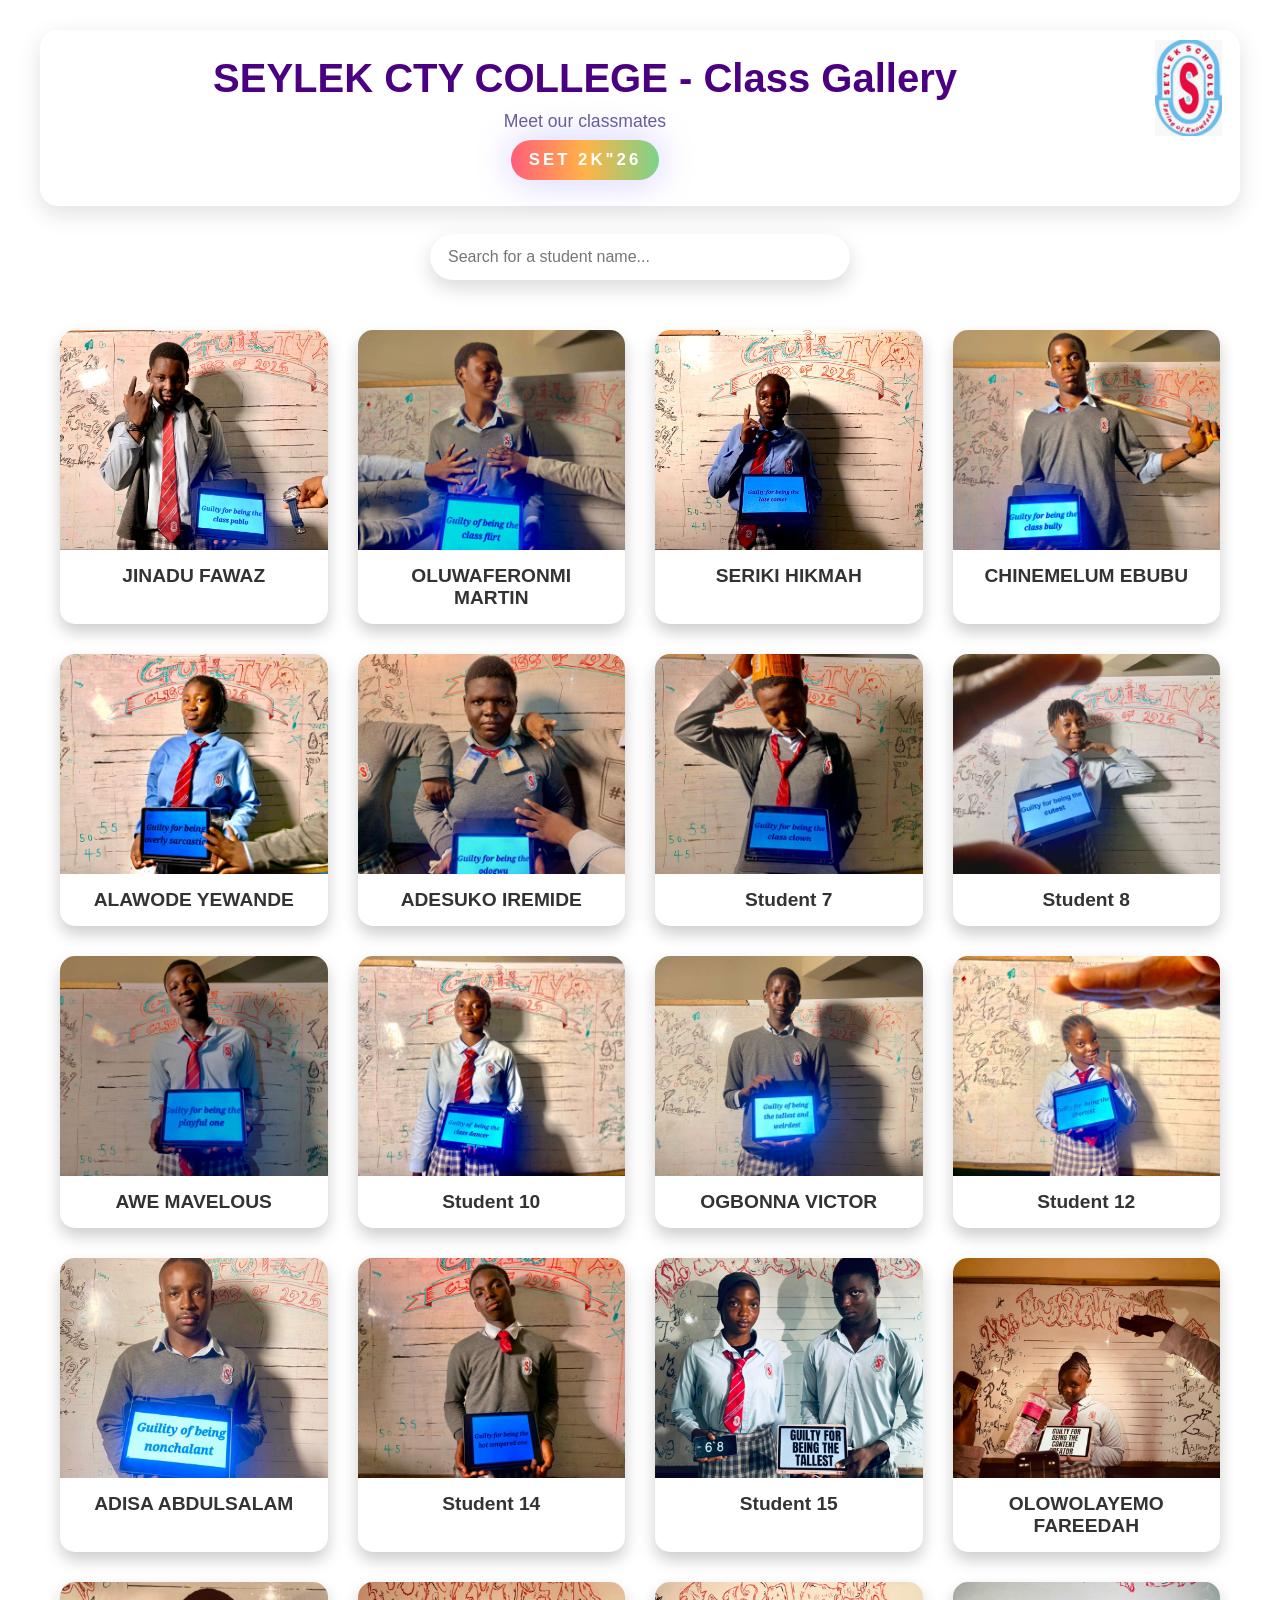
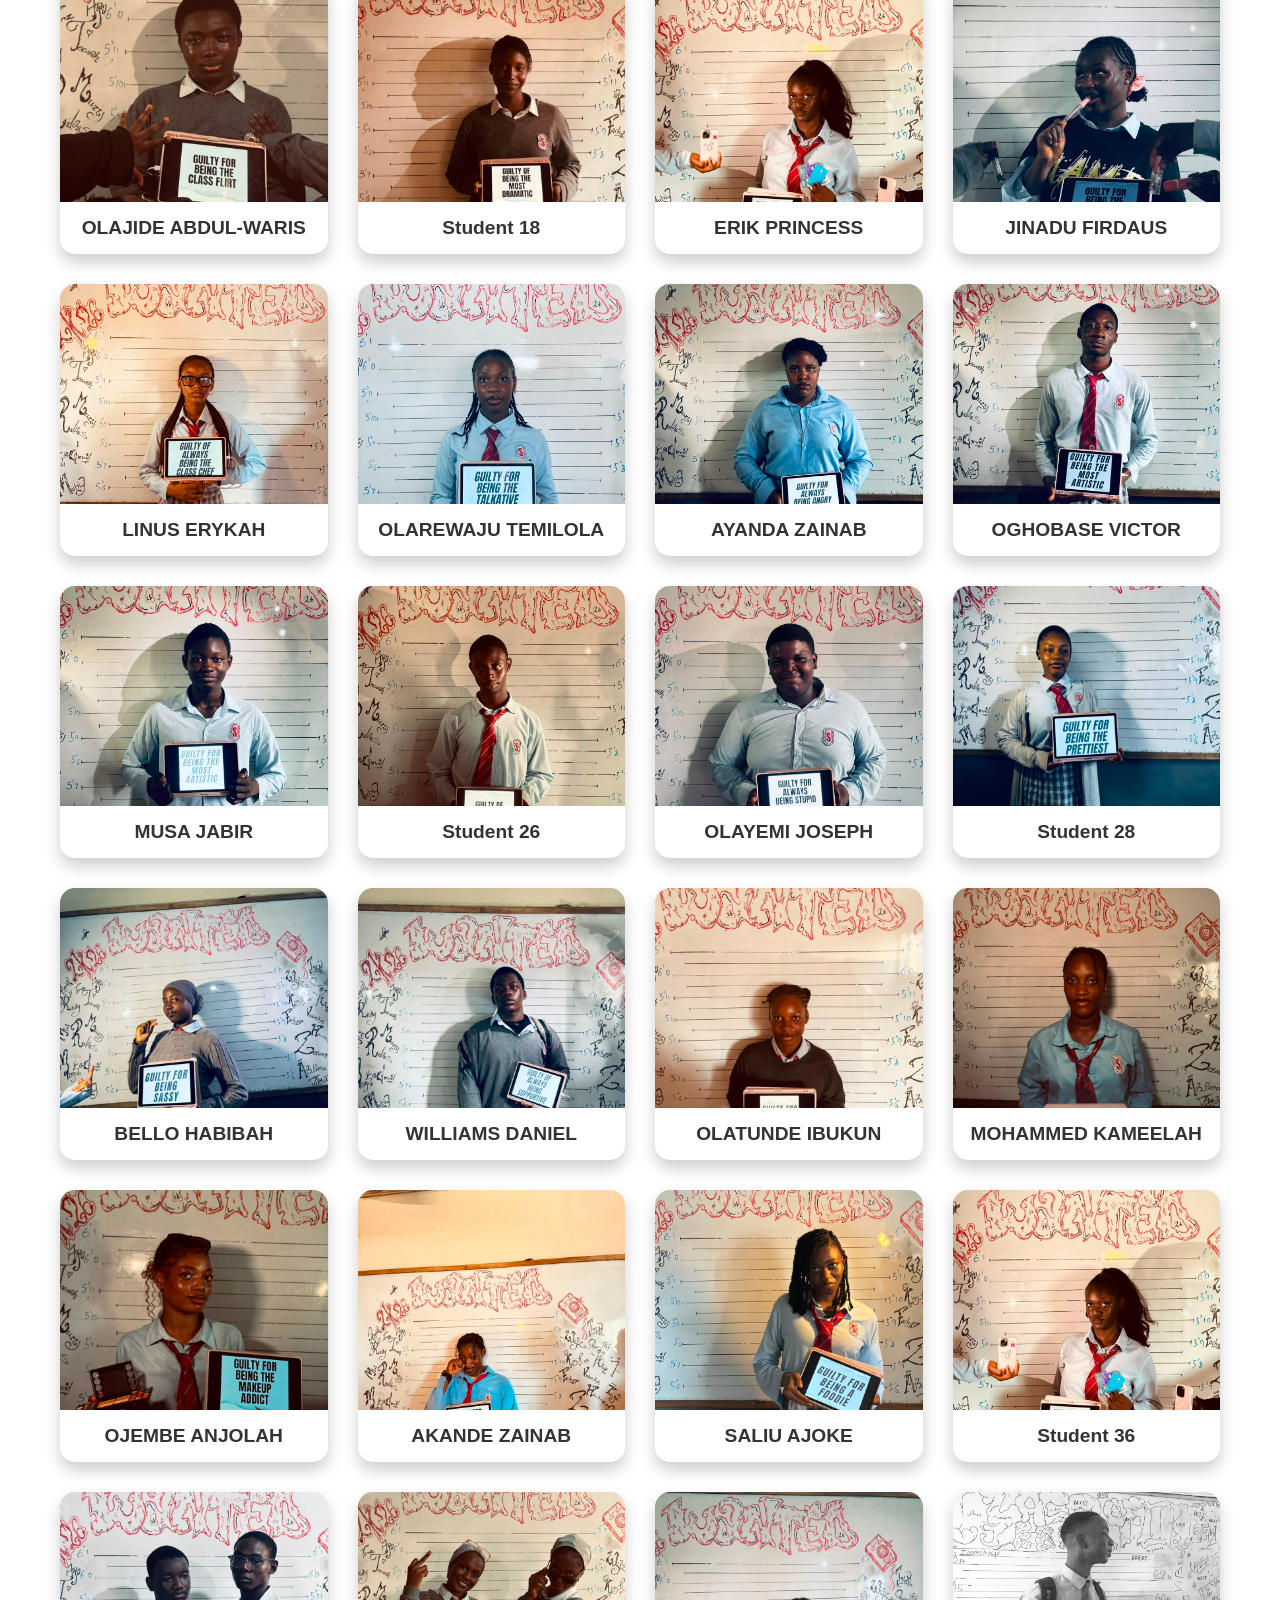
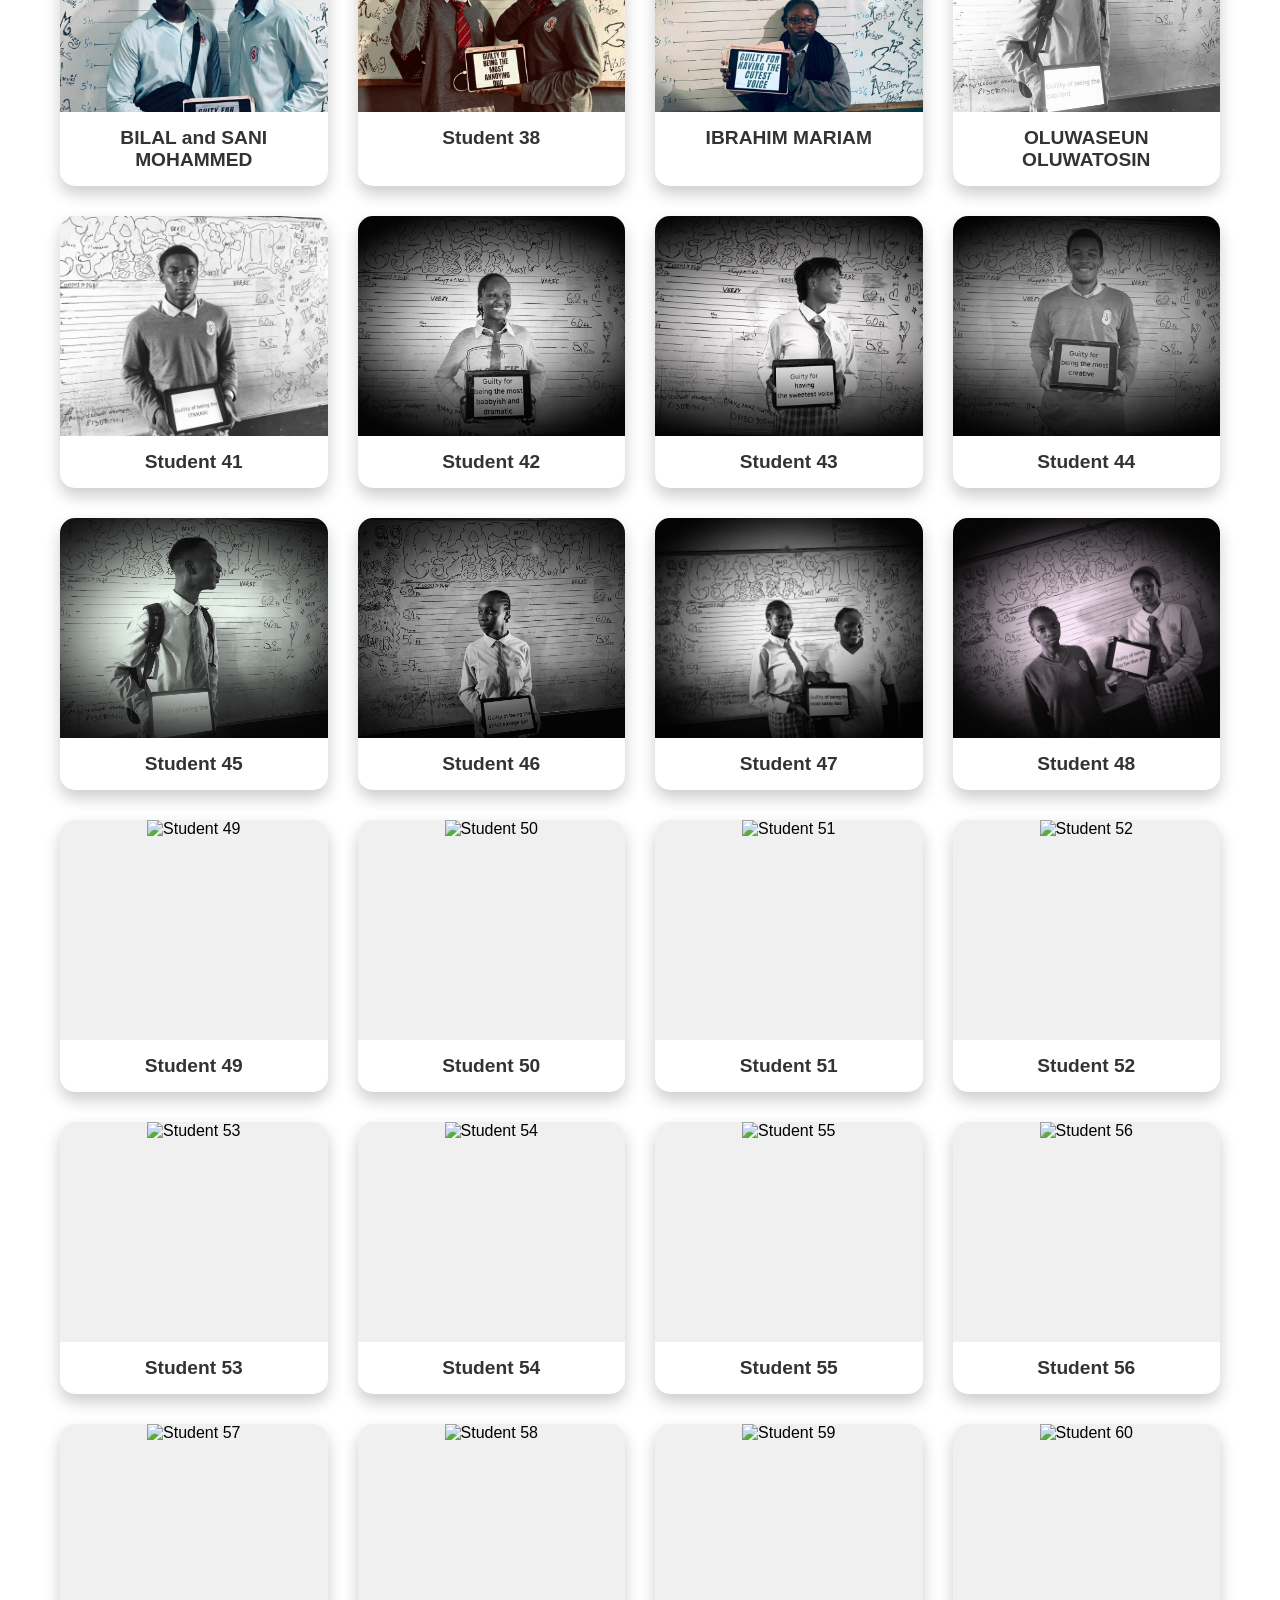
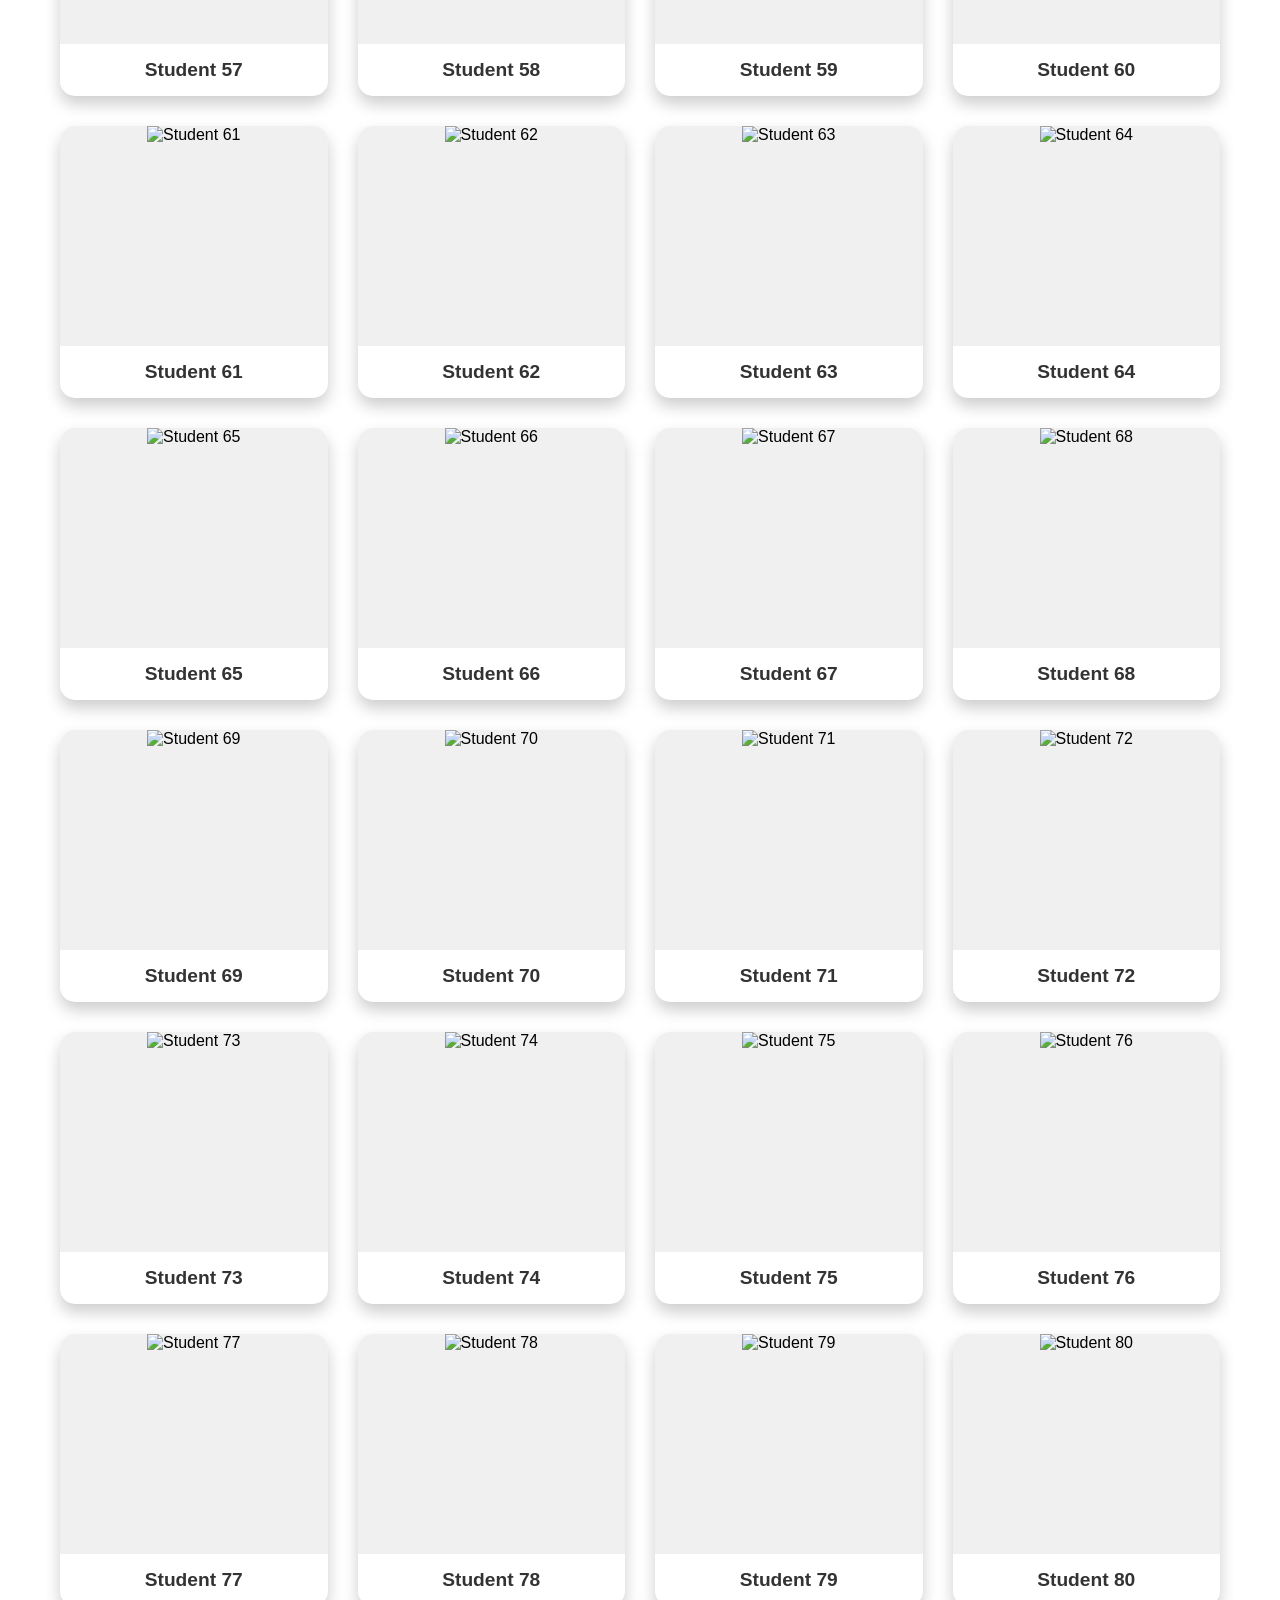
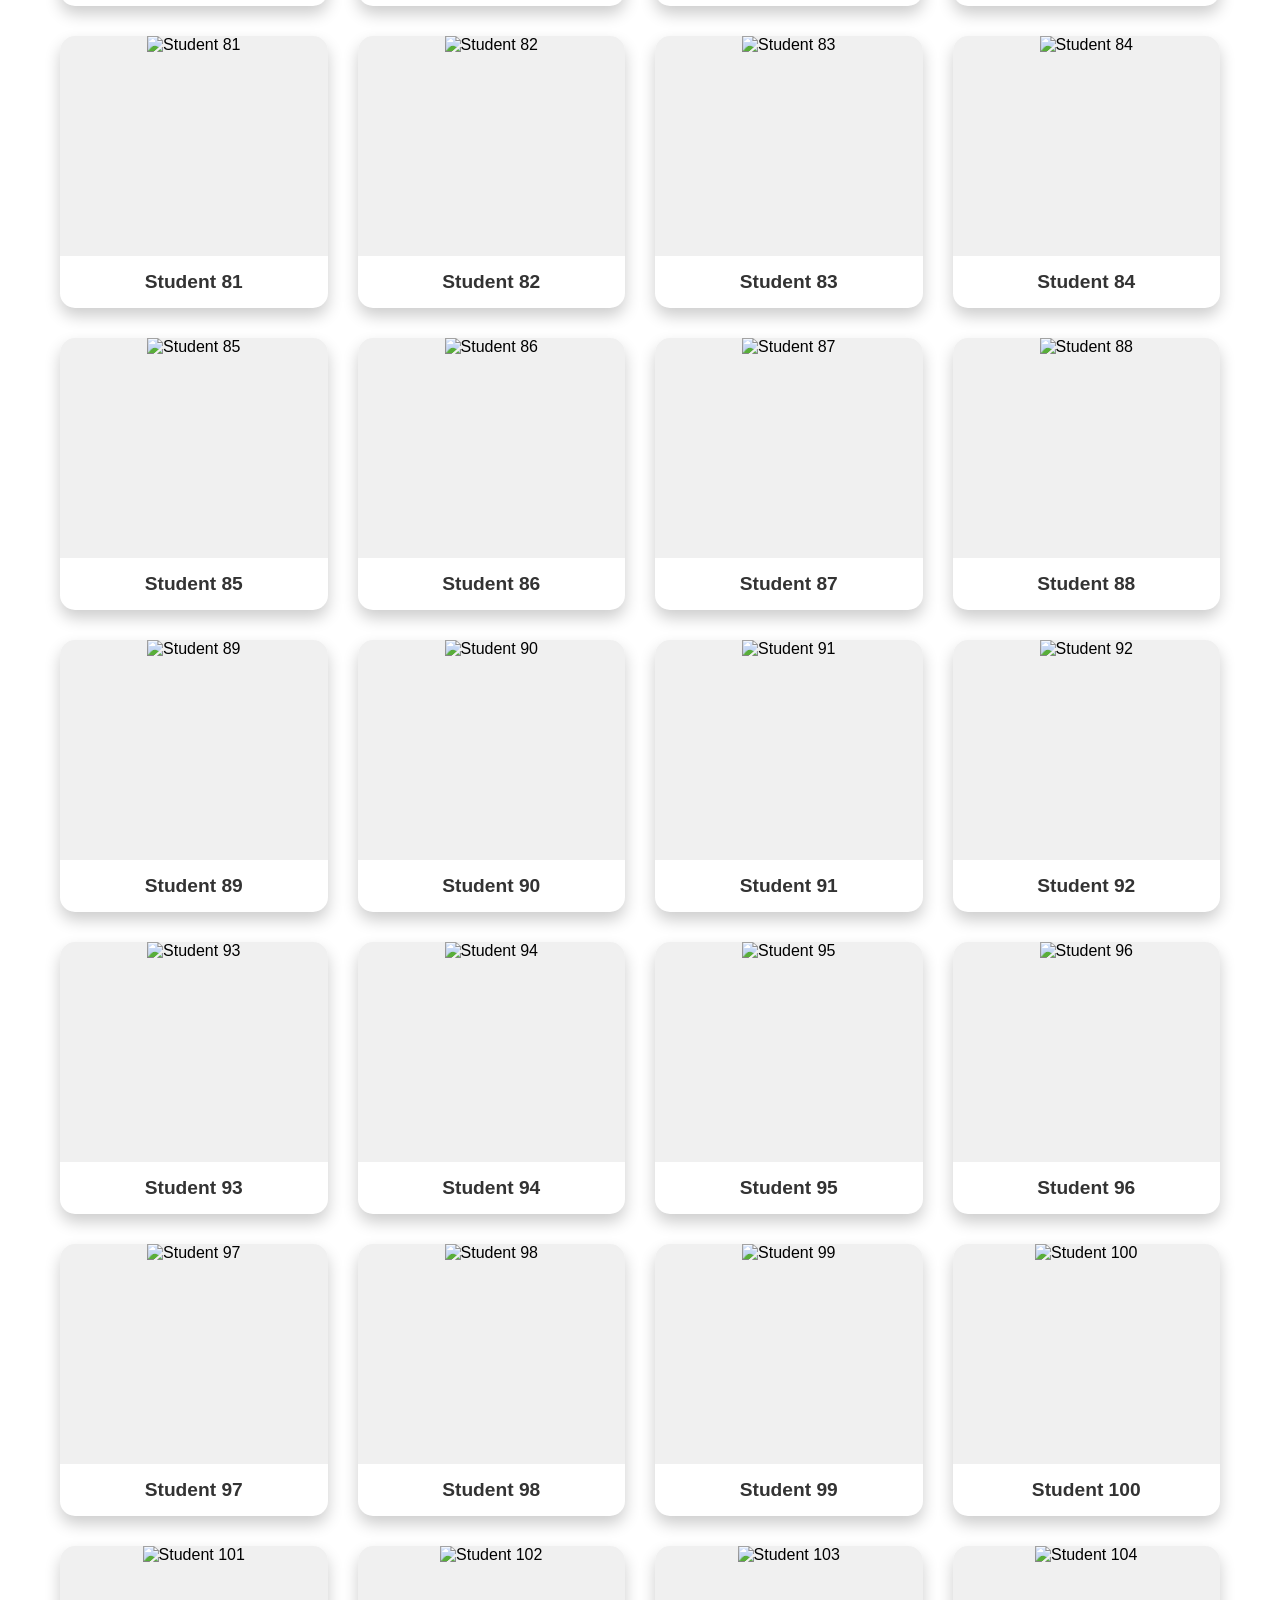
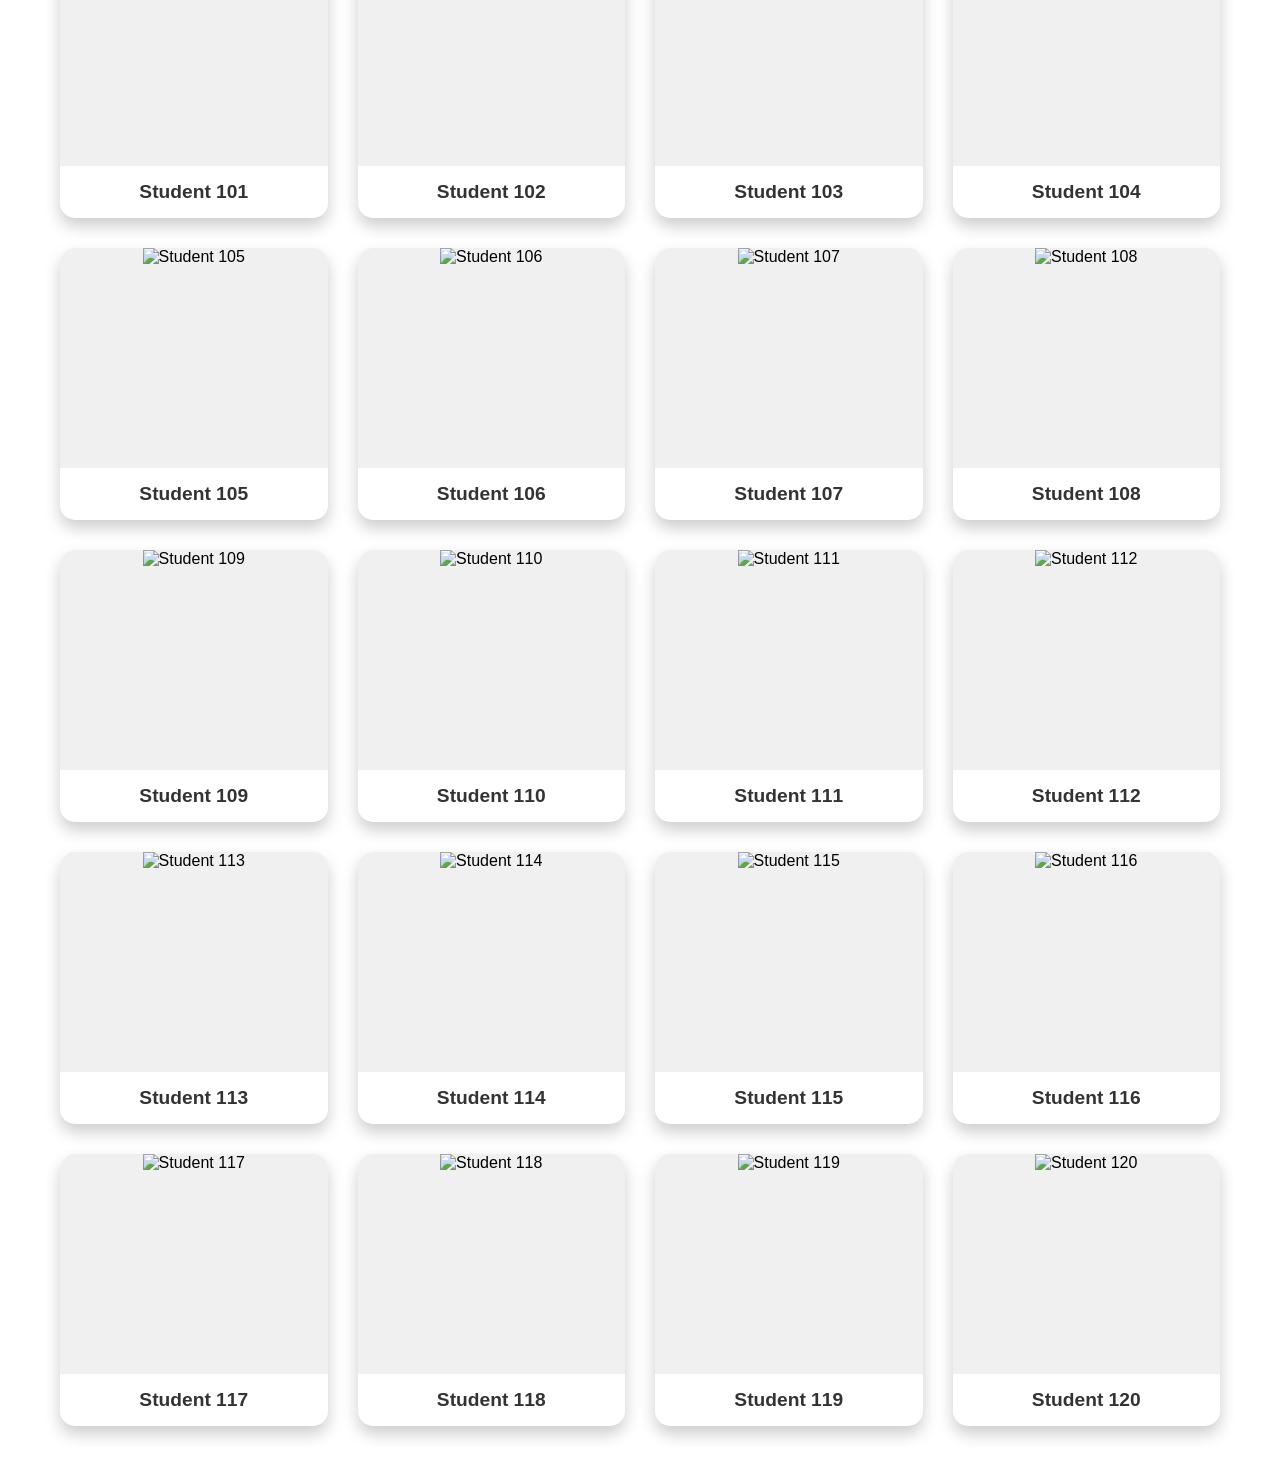
==== index.html @ dee25580 "first code-setup for a school album" ====
<!DOCTYPE html>
<html lang="en">
<head>
    <meta charset="UTF-8">
    <meta name="viewport" content="width=device-width, initial-scale=1.0">
    <title>Class Gallery</title>
    <link rel="stylesheet" href="style.css">
</head>
<body>
    <div class="container">
        <div class="header-box">
            <div class="header-badge-slot" aria-label="School badge">
                <img src="Screenshot_20260702-025514~2.png" alt="Seylek Schools Badge">
            </div>
            <div class="header-content">
                <h1>SEYLEK CTY COLLEGE - Class Gallery</h1>
                <p class="subtitle">Meet our classmates</p>
                <p class="highlight-badge">SET 2K"26</p>
            </div>
        </div>

        <div class="search-container">
            <input type="text" id="searchInput" class="search-bar" placeholder="Search for a student name..." aria-label="Search students by name">
        </div>
        
        <div class="gallery" id="studentGallery"></div>
    </div>

    <script>
        const students = (() => {
                // Map of index -> name, only for students with known names
                const nameMap = {
                    0: 'JINADU FAWAZ',
                    1: 'OLUWAFERONMI MARTIN',
                    2: 'SERIKI HIKMAH',
                    3: 'CHINEMELUM EBUBU',
                    4: 'ALAWODE YEWANDE',
                    5: 'ADESUKO IREMIDE',
                    8: 'AWE MAVELOUS',
                    10: 'OGBONNA VICTOR',
                    12: 'ADISA ABDULSALAM',
                    15: 'OLOWOLAYEMO FAREEDAH',
                    16: 'OLAJIDE ABDUL-WARIS',
                    18: 'ERIK PRINCESS',
                    19: 'JINADU FIRDAUS',
                    20: 'LINUS ERYKAH',
                    21: 'OLAREWAJU TEMILOLA',
                    22: 'AYANDA ZAINAB',
                    23: 'OGHOBASE VICTOR',
                    24: 'MUSA JABIR',
                    26: 'OLAYEMI JOSEPH',
                    28: 'BELLO HABIBAH',
                    29: 'WILLIAMS DANIEL',
                    30: 'OLATUNDE IBUKUN',
                    31: 'MOHAMMED KAMEELAH',
                    32: 'OJEMBE ANJOLAH',
                    33: 'AKANDE ZAINAB',
                    34: 'SALIU AJOKE',
                    36: 'BILAL and SANI MOHAMMED',
                    38: 'IBRAHIM MARIAM',
                    39: 'OLUWASEUN OLUWATOSIN',
                
                };

                return Array.from({ length: 120 }, (_, i) => {
                    const name = nameMap[i] ?? `Student ${i + 1}`;
                    return {
                        id: i,
                        name,
                        title: i === 0 ? 'Web Development Student' : 'Student',
                        about: i === 0
                            ? 'Passionate about building modern web experiences and creative projects.'
                            : 'A dedicated student exploring new ideas and skills.'
                    };
                });
            })();
        const gallery = document.getElementById('studentGallery');
        const searchInput = document.getElementById('searchInput');

        function getStudentImageSrc(index) {
            const imageMap = {
                0: './class mate 001.jpg',
                1: './class mate 002.jpg',
                2: './class mate 003.jpg',
                3: './class mate 004.jpg',
                4: './class mate 005.jpg',
                5: './class mate 006.jpg',
                6: './class mate 007.jpg',
                7: './class mate 008.jpg',
                8: './class mate 009.jpg',
                9: './class mate 010.jpg',
                10: './class mate 011.jpg',
                11: './class mate 012.jpg',
                12: './class mate 013.jpg',
                13: './class mate 014.jpg',
                14: './pics/IMG-20260702-WA0011.jpg',
                15: './pics/IMG-20260702-WA0012.jpg',
                16: './pics/IMG-20260702-WA0015.jpg',
                17: './pics/IMG-20260702-WA0014.jpg',
                18: './pics/IMG-20260702-WA0019.jpg',
                19: './pics/IMG-20260702-WA0044.jpg',
                20: './pics/IMG-20260702-WA0046.jpg',
                21: './pics/IMG-20260702-WA0047.jpg',
                22: './pics/IMG-20260702-WA0042.jpg',
                23: './pics/IMG-20260702-WA0038.jpg',
                24: './pics/IMG-20260702-WA0036.jpg',
                25: './pics/IMG-20260702-WA0034.jpg',
                26: './pics/IMG-20260702-WA0032.jpg',
                27: './pics/IMG-20260702-WA0028.jpg',
                28: './pics/IMG-20260702-WA0029.jpg',
                29: './pics/IMG-20260702-WA0030.jpg',
                30: './pics/IMG-20260702-WA0027.jpg',
                31: './pics/IMG-20260702-WA0026.jpg',
                32: './pics/IMG-20260702-WA0024.jpg',
                33: './pics/IMG-20260702-WA0023.jpg',
                34: './pics/IMG-20260702-WA0022.jpg',
                35: './pics/IMG-20260702-WA0019.jpg',
                36: './pics/IMG-20260702-WA0018.jpg',
                37: './pics/IMG-20260702-WA0017.jpg',
                38: './pics/IMG-20260702-WA0016.jpg',
                39: './pics/IMG-20260709-WA0252.jpg',
                40: './pics/IMG-20260709-WA0256.jpg',
                41: './pics/IMG-20260709-WA0237.jpg',
                42: './pics/IMG-20260709-WA0241.jpg',
                43: './pics/IMG-20260709-WA0242.jpg',
                44: './pics/IMG-20260709-WA0243.jpg',
                45: './pics/IMG-20260709-WA0245.jpg',
                46: './pics/IMG-20260709-WA0244.jpg',
                47: './pics/IMG-20260709-WA0234.jpg'
            };
            return imageMap[index] || `https://picsum.photos/200/200?random=${index + 1}`;
        }

        function createCard(student, index) {
            const card = document.createElement('div');
            card.className = 'student-card';
            card.innerHTML = `
                <a class="student-link" href="portfolio.html?student=${index}" aria-label="View ${student.name} portfolio">
                    <div class="student-image">
                        <img src="${getStudentImageSrc(index)}" alt="${student.name}" loading="lazy">
                    </div>
                    <h3 class="student-name">${student.name}</h3>
                </a>
            `;
            return card;
        }

        function renderGallery(filter = '') {
            gallery.innerHTML = '';
            const query = filter.toLowerCase();

            students.forEach((student, index) => {
                if (student.name.toLowerCase().includes(query)) {
                    gallery.appendChild(createCard(student, index));
                }
            });
        }

        searchInput.addEventListener('input', (event) => {
            renderGallery(event.target.value);
        });

        renderGallery();
    </script>
</body>
</html>
---- style.css ----
* {
    margin: 0;
    padding: 0;
    box-sizing: border-box;
}

body {
    font-family: 'Segoe UI', Tahoma, Geneva, Verdana, sans-serif;
    min-height: 100vh;
    padding: 30px 20px;
    animation: vibrantBackground 20s ease-in-out infinite;
    background-size: 300% 300%;
}

@keyframes vibrantBackground {
    0% { background: linear-gradient(135deg, #ff4d4d, #ff8c42, #ffd166, #7bd389,
         #4ecdc4, #45b7d1, #6a5cff, #ff5fa2); }
    10% { background: linear-gradient(135deg, #ff6b6b, #ff8c42, #ffb347, #7bd389,
         #4ecdc4, #45b7d1, #6a5cff, #ff5fa2); }
    20% { background: linear-gradient(135deg, #ff5fa2, #ff6b6b, #ff8c42, #ffb347,
         #7bd389, #4ecdc4, #45b7d1, #6a5cff); }
    30% { background: linear-gradient(135deg, #6a5cff, #ff5fa2, #ff6b6b, #ff8c42,
         #ffb347, #7bd389, #4ecdc4, #45b7d1); }
    40% { background: linear-gradient(135deg, #45b7d1, #6a5cff, #ff5fa2, #ff6b6b,
         #ff8c42, #ffb347, #7bd389, #4ecdc4); }
    50% { background: linear-gradient(135deg, #4ecdc4, #45b7d1, #6a5cff, #ff5fa2,
         #ff6b6b, #ff8c42, #ffb347, #7bd389); }
    60% { background: linear-gradient(135deg, #7bd389, #4ecdc4, #45b7d1, #6a5cff,
         #ff5fa2, #ff6b6b, #ff8c42, #ffb347); }
    70% { background: linear-gradient(135deg, #ffb347, #7bd389, #4ecdc4, #45b7d1,
         #6a5cff, #ff5fa2, #ff6b6b, #ff8c42); }
    80% { background: linear-gradient(135deg, #ff8c42, #ffb347, #7bd389, #4ecdc4,
         #45b7d1, #6a5cff, #ff5fa2, #ff6b6b); }
    90% { background: linear-gradient(135deg, #ff6b6b, #ff8c42, #ffb347, #7bd389,
         #4ecdc4, #45b7d1, #6a5cff, #ff5fa2); }
    100% { background: linear-gradient(135deg, #ff4d4d, #ff8c42, #ffd166, #7bd389,
         #4ecdc4, #45b7d1, #6a5cff, #ff5fa2); }
}

.container {
    max-width: 1200px;
    margin: 0 auto;
}

.header-box {
    position: relative;
    background: #ffffff;
    border: 2px solid #ffffff;
    border-radius: 18px;
    padding: 24px 20px;
    margin-bottom: 28px;
    box-shadow: 0 8px 24px rgba(0, 0, 0, 0.12);
}

.header-content {
    display: flex;
    flex-direction: column;
    align-items: center;
    text-align: center;
    padding-right: 110px;
}

.header-badge-slot {
    position: absolute;
    top: 8px;
    right: 16px;
    width: auto;
    height: auto;
    padding: 0;
    border: none;
    background: transparent;
    box-shadow: none;
    display: flex;
    align-items: center;
    justify-content: center;
}

.header-badge-slot img {
    height: 96px;
    width: auto;
    max-width: 140px;
    object-fit: contain;
    border-radius: 0;
    display: block;
}

h1 {
    text-align: center;
    color: #4b0082;
    font-size: 2.5em;
    margin-bottom: 10px;
    text-shadow: none;
}

.subtitle {
    text-align: center;
    color: #6b5b95;
    font-size: 1.1em;
    margin-bottom: 8px;
}

.highlight-badge {
    display: inline-block;
    margin: 0 auto;
    padding: 10px 18px;
    border-radius: 999px;
    font-size: 1.05rem;
    font-weight: 800;
    letter-spacing: 0.18em;
    text-transform: uppercase;
    color: #ffffff;
    background: linear-gradient(90deg, #ff5e7a, #ffb347, #7bd389, #45b7d1, #6a5cff);
    background-size: 200% 200%;
    box-shadow: 0 0 20px rgba(255, 255, 255, 0.45), 0 0 35px rgba(106, 92, 255, 0.35);
    animation: shine 2.5s linear infinite;
}

@keyframes shine {
    0% { background-position: 0% 50%; }
    50% { background-position: 100% 50%; }
    100% { background-position: 0% 50%; }
}

.search-container {
    display: flex;
    justify-content: center;
    margin-bottom: 30px;
}

.search-bar {
    width: min(420px, 100%);
    padding: 14px 18px;
    border: none;
    border-radius: 50px;
    font-size: 1rem;
    outline: none;
    box-shadow: 0 8px 20px rgba(0, 0, 0, 0.15);
}

.search-bar:focus {
    box-shadow: 0 0 0 4px rgba(255, 255, 255, 0.25);
}

.gallery {
    display: grid;
    grid-template-columns: repeat(auto-fit, minmax(220px, 1fr));
    gap: 30px;
    padding: 20px;
}

.slideshow-section {
    margin: 10px 20px 40px;
    padding: 20px;
    background: rgba(255, 255, 255, 0.92);
    border-radius: 18px;
    box-shadow: 0 8px 24px rgba(0, 0, 0, 0.12);
}

.slideshow-section h2 {
    color: #4b0082;
    margin-bottom: 12px;
    font-size: 1.3rem;
}

.slideshow-frame {
    position: relative;
    width: 100%;
    aspect-ratio: 16 / 9;
    overflow: hidden;
    border-radius: 14px;
    background: #f4f4f4;
}

.slideshow-frame img {
    position: absolute;
    inset: 0;
    width: 100%;
    height: 100%;
    object-fit: cover;
    opacity: 0;
    animation: slideShow 100s infinite;
}

.slideshow-frame img:nth-child(1) { animation-delay: 0s; }
.slideshow-frame img:nth-child(2) { animation-delay: 10s; }
.slideshow-frame img:nth-child(3) { animation-delay: 20s; }
.slideshow-frame img:nth-child(4) { animation-delay: 30s; }
.slideshow-frame img:nth-child(5) { animation-delay: 40s; }
.slideshow-frame img:nth-child(6) { animation-delay: 50s; }
.slideshow-frame img:nth-child(7) { animation-delay: 60s; }
.slideshow-frame img:nth-child(8) { animation-delay: 70s; }
.slideshow-frame img:nth-child(9) { animation-delay: 80s; }
.slideshow-frame img:nth-child(10) { animation-delay: 90s; }

@keyframes slideShow {
    0%, 9% { opacity: 0; }
    10%, 19% { opacity: 1; }
    20%, 100% { opacity: 0; }
}

.student-card {
    background: white;
    border-radius: 15px;
    overflow: hidden;
    box-shadow: 0 8px 16px rgba(0, 0, 0, 0.2);
    transition: transform 0.3s ease, box-shadow 0.3s ease;
    text-align: center;
}

.student-card:hover {
    transform: translateY(-10px);
    box-shadow: 0 15px 30px rgba(0, 0, 0, 0.3);
}

.student-image {
    width: 100%;
    height: 220px;
    overflow: hidden;
    background-color: #f0f0f0;
}

.student-image img {
    width: 100%;
    height: 100%;
    object-fit: cover;
    transition: transform 0.3s ease;
}

.student-card:hover .student-image img {
    transform: scale(1.05);
}

.student-name {
    padding: 15px;
    color: #333;
    font-size: 1.2em;
    font-weight: 600;
}

.student-link {
    display: block;
    text-decoration: none;
    color: inherit;
    height: 100%;
}

.portfolio-page {
    display: flex;
    align-items: center;
    justify-content: center;
    padding: 30px 20px;
}

.back-link {
    display: inline-block;
    margin-bottom: 20px;
    color: #4b0082;
    font-weight: 600;
    text-decoration: none;
}

.back-link:hover {
    text-decoration: underline;
}

.profile-card {
    background: #ffffff;
    border-radius: 20px;
    padding: 28px;
    box-shadow: 0 12px 32px rgba(0, 0, 0, 0.16);
    max-width: 900px;
    width: 100%;
}

.profile-hero {
    display: flex;
    gap: 24px;
    align-items: center;
    margin-bottom: 24px;
}

.profile-image {
    width: 260px;
    height: 260px;
    border-radius: 18px;
    overflow: hidden;
    flex-shrink: 0;
    background: #f0f0f0;
}

.profile-image img {
    width: 100%;
    height: 100%;
    object-fit: cover;
}

.profile-details h1 {
    text-align: left;
    margin-bottom: 8px;
    font-size: 2rem;
}

.profile-label {
    text-transform: uppercase;
    letter-spacing: 0.2em;
    color: #6b5b95;
    font-size: 0.85rem;
    font-weight: 700;
    margin-bottom: 8px;
}

.profile-title {
    color: #4b0082;
    font-size: 1.1rem;
    font-weight: 600;
    margin-bottom: 12px;
}

.profile-meta {
    display: flex;
    flex-wrap: wrap;
    gap: 12px;
}

.profile-meta span {
    background: #f1ebff;
    color: #4b0082;
    padding: 8px 12px;
    border-radius: 999px;
    font-size: 0.95rem;
}

.profile-content {
    padding-top: 10px;
    border-top: 1px solid #ece8f5;
}

.profile-content h2 {
    color: #4b0082;
    margin-bottom: 10px;
}

.profile-content p {
    color: #4d4d4d;
    line-height: 1.7;
}

/* Responsive Design */
@media (max-width: 768px) {
    .gallery {
        grid-template-columns: repeat(auto-fit, minmax(150px, 1fr));
        gap: 20px;
    }

    h1 {
        font-size: 2em;
    }

    .student-image {
        height: 150px;
    }

    .student-name {
        padding: 10px;
        font-size: 1em;
    }
}

@media (max-width: 480px) {
    .gallery {
        grid-template-columns: repeat(2, 1fr);
        gap: 15px;
    }

    h1 {
        font-size: 1.5em;
    }

    .profile-hero {
        flex-direction: column;
        align-items: flex-start;
    }

    .profile-image {
        width: 100%;
        height: 220px;
    }

    .profile-card {
        padding: 20px;
    }
}
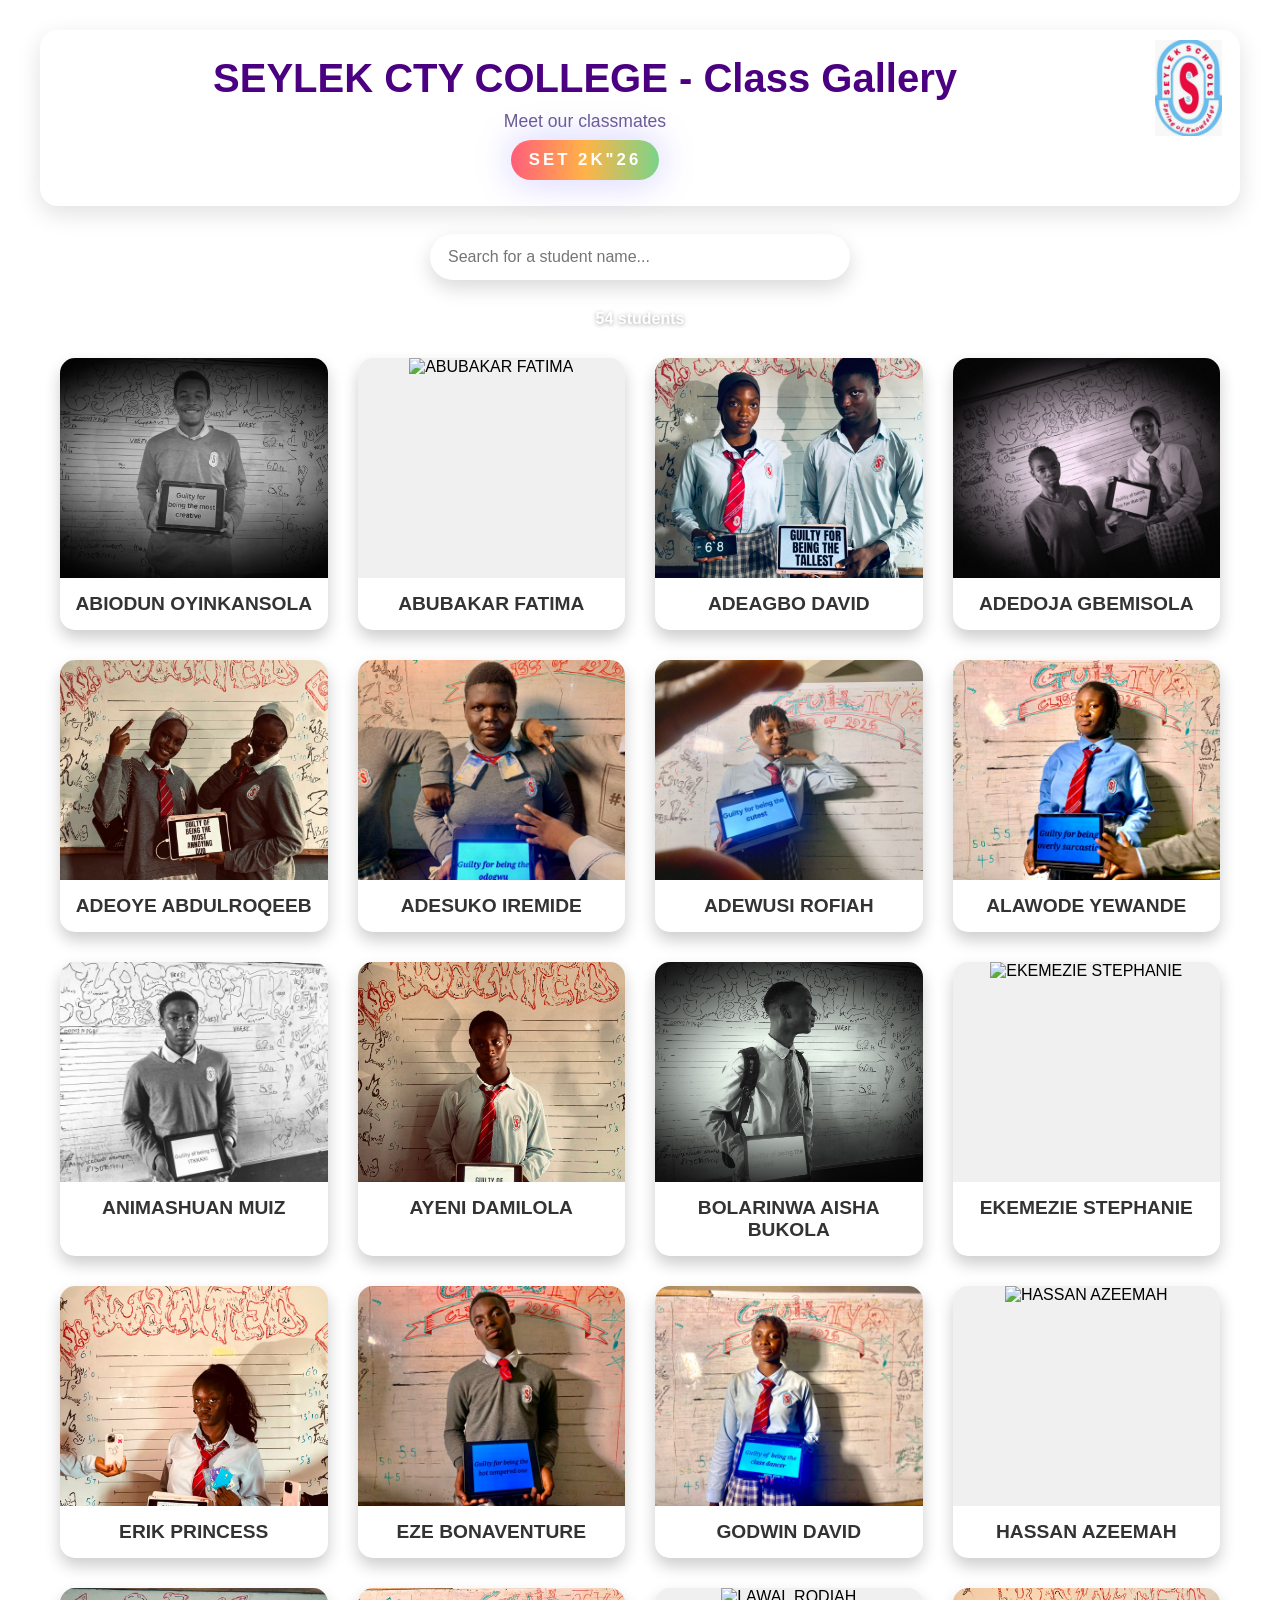
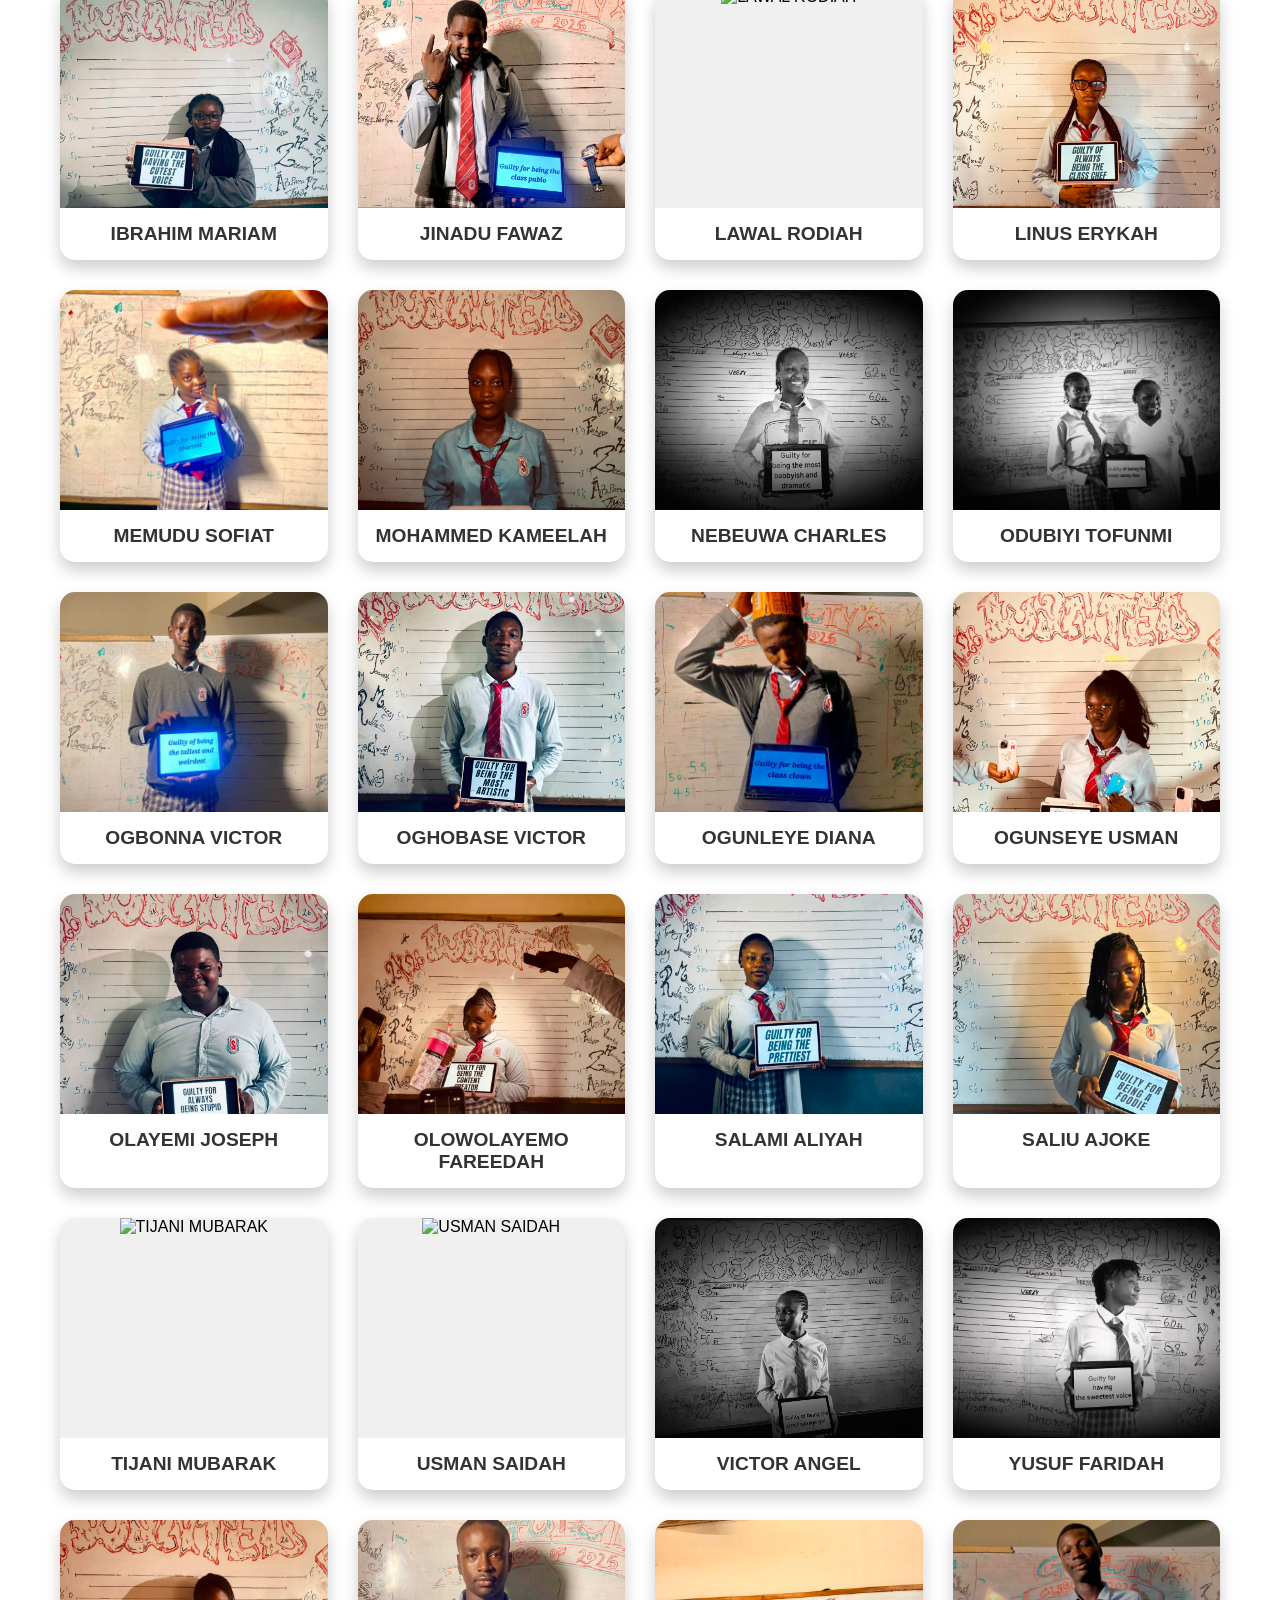
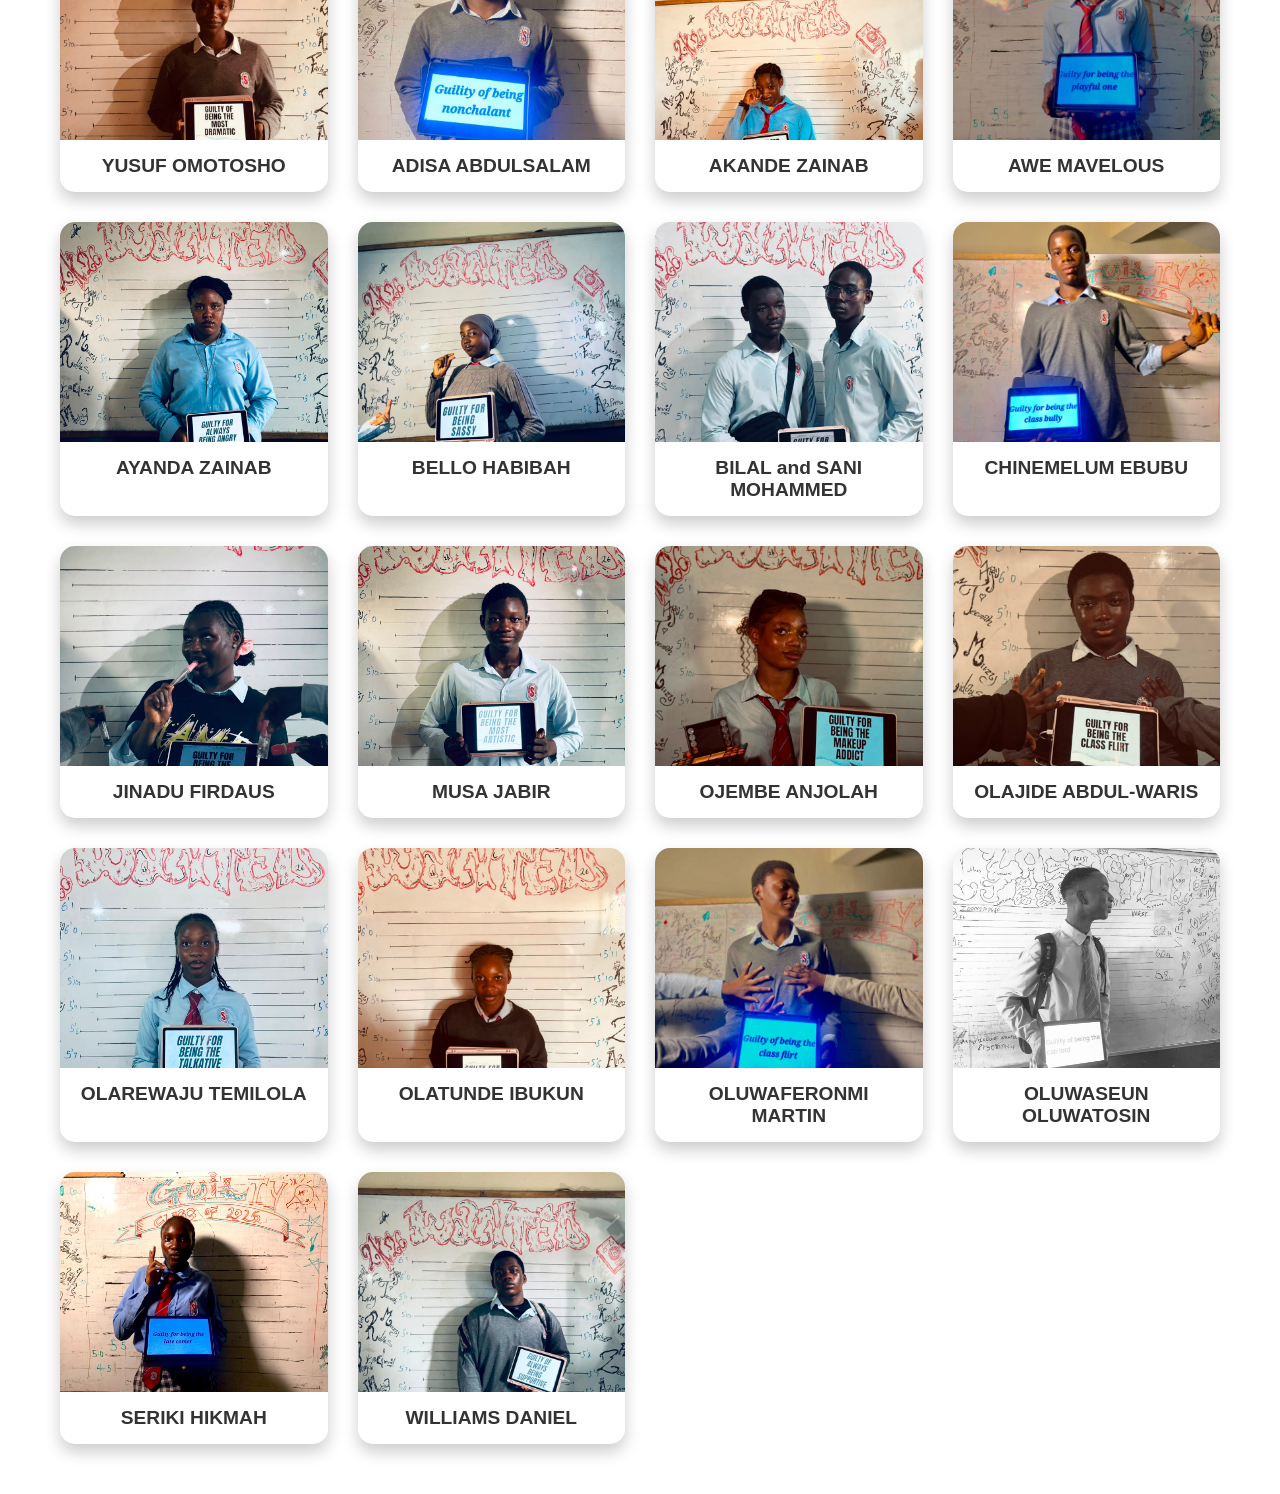
==== commit 0013f303: "Add student images and create HTML structure for class gallery - Added 14 student images (class mate" ====
--- a/index.html
+++ b/index.html
@@ -4,7 +4,8 @@
     <meta charset="UTF-8">
     <meta name="viewport" content="width=device-width, initial-scale=1.0">
     <title>Class Gallery</title>
-    <link rel="stylesheet" href="style.css">
+    <link rel="stylesheet" href="./assets/css/style.css">
+    <link rel="stylesheet" href="./assets/css/modal.css">
 </head>
 <body>
     <div class="container">
@@ -22,145 +23,14 @@
         <div class="search-container">
             <input type="text" id="searchInput" class="search-bar" placeholder="Search for a student name..." aria-label="Search students by name">
         </div>
-        
+
+        <p id="resultsCount" class="results-count"></p>
+
         <div class="gallery" id="studentGallery"></div>
     </div>
 
-    <script>
-        const students = (() => {
-                // Map of index -> name, only for students with known names
-                const nameMap = {
-                    0: 'JINADU FAWAZ',
-                    1: 'OLUWAFERONMI MARTIN',
-                    2: 'SERIKI HIKMAH',
-                    3: 'CHINEMELUM EBUBU',
-                    4: 'ALAWODE YEWANDE',
-                    5: 'ADESUKO IREMIDE',
-                    8: 'AWE MAVELOUS',
-                    10: 'OGBONNA VICTOR',
-                    12: 'ADISA ABDULSALAM',
-                    15: 'OLOWOLAYEMO FAREEDAH',
-                    16: 'OLAJIDE ABDUL-WARIS',
-                    18: 'ERIK PRINCESS',
-                    19: 'JINADU FIRDAUS',
-                    20: 'LINUS ERYKAH',
-                    21: 'OLAREWAJU TEMILOLA',
-                    22: 'AYANDA ZAINAB',
-                    23: 'OGHOBASE VICTOR',
-                    24: 'MUSA JABIR',
-                    26: 'OLAYEMI JOSEPH',
-                    28: 'BELLO HABIBAH',
-                    29: 'WILLIAMS DANIEL',
-                    30: 'OLATUNDE IBUKUN',
-                    31: 'MOHAMMED KAMEELAH',
-                    32: 'OJEMBE ANJOLAH',
-                    33: 'AKANDE ZAINAB',
-                    34: 'SALIU AJOKE',
-                    36: 'BILAL and SANI MOHAMMED',
-                    38: 'IBRAHIM MARIAM',
-                    39: 'OLUWASEUN OLUWATOSIN',
-                
-                };
-
-                return Array.from({ length: 120 }, (_, i) => {
-                    const name = nameMap[i] ?? `Student ${i + 1}`;
-                    return {
-                        id: i,
-                        name,
-                        title: i === 0 ? 'Web Development Student' : 'Student',
-                        about: i === 0
-                            ? 'Passionate about building modern web experiences and creative projects.'
-                            : 'A dedicated student exploring new ideas and skills.'
-                    };
-                });
-            })();
-        const gallery = document.getElementById('studentGallery');
-        const searchInput = document.getElementById('searchInput');
-
-        function getStudentImageSrc(index) {
-            const imageMap = {
-                0: './class mate 001.jpg',
-                1: './class mate 002.jpg',
-                2: './class mate 003.jpg',
-                3: './class mate 004.jpg',
-                4: './class mate 005.jpg',
-                5: './class mate 006.jpg',
-                6: './class mate 007.jpg',
-                7: './class mate 008.jpg',
-                8: './class mate 009.jpg',
-                9: './class mate 010.jpg',
-                10: './class mate 011.jpg',
-                11: './class mate 012.jpg',
-                12: './class mate 013.jpg',
-                13: './class mate 014.jpg',
-                14: './pics/IMG-20260702-WA0011.jpg',
-                15: './pics/IMG-20260702-WA0012.jpg',
-                16: './pics/IMG-20260702-WA0015.jpg',
-                17: './pics/IMG-20260702-WA0014.jpg',
-                18: './pics/IMG-20260702-WA0019.jpg',
-                19: './pics/IMG-20260702-WA0044.jpg',
-                20: './pics/IMG-20260702-WA0046.jpg',
-                21: './pics/IMG-20260702-WA0047.jpg',
-                22: './pics/IMG-20260702-WA0042.jpg',
-                23: './pics/IMG-20260702-WA0038.jpg',
-                24: './pics/IMG-20260702-WA0036.jpg',
-                25: './pics/IMG-20260702-WA0034.jpg',
-                26: './pics/IMG-20260702-WA0032.jpg',
-                27: './pics/IMG-20260702-WA0028.jpg',
-                28: './pics/IMG-20260702-WA0029.jpg',
-                29: './pics/IMG-20260702-WA0030.jpg',
-                30: './pics/IMG-20260702-WA0027.jpg',
-                31: './pics/IMG-20260702-WA0026.jpg',
-                32: './pics/IMG-20260702-WA0024.jpg',
-                33: './pics/IMG-20260702-WA0023.jpg',
-                34: './pics/IMG-20260702-WA0022.jpg',
-                35: './pics/IMG-20260702-WA0019.jpg',
-                36: './pics/IMG-20260702-WA0018.jpg',
-                37: './pics/IMG-20260702-WA0017.jpg',
-                38: './pics/IMG-20260702-WA0016.jpg',
-                39: './pics/IMG-20260709-WA0252.jpg',
-                40: './pics/IMG-20260709-WA0256.jpg',
-                41: './pics/IMG-20260709-WA0237.jpg',
-                42: './pics/IMG-20260709-WA0241.jpg',
-                43: './pics/IMG-20260709-WA0242.jpg',
-                44: './pics/IMG-20260709-WA0243.jpg',
-                45: './pics/IMG-20260709-WA0245.jpg',
-                46: './pics/IMG-20260709-WA0244.jpg',
-                47: './pics/IMG-20260709-WA0234.jpg'
-            };
-            return imageMap[index] || `https://picsum.photos/200/200?random=${index + 1}`;
-        }
-
-        function createCard(student, index) {
-            const card = document.createElement('div');
-            card.className = 'student-card';
-            card.innerHTML = `
-                <a class="student-link" href="portfolio.html?student=${index}" aria-label="View ${student.name} portfolio">
-                    <div class="student-image">
-                        <img src="${getStudentImageSrc(index)}" alt="${student.name}" loading="lazy">
-                    </div>
-                    <h3 class="student-name">${student.name}</h3>
-                </a>
-            `;
-            return card;
-        }
-
-        function renderGallery(filter = '') {
-            gallery.innerHTML = '';
-            const query = filter.toLowerCase();
-
-            students.forEach((student, index) => {
-                if (student.name.toLowerCase().includes(query)) {
-                    gallery.appendChild(createCard(student, index));
-                }
-            });
-        }
-
-        searchInput.addEventListener('input', (event) => {
-            renderGallery(event.target.value);
-        });
-
-        renderGallery();
-    </script>
+    <!-- type="module" = native browser ES modules. No bundler, no
+         library install, just modern JS the browser understands. -->
+    <script type="module" src="./assets/js/app.js"></script>
 </body>
 </html>
--- a/assets/css/style.css
+++ b/assets/css/style.css
@@ -0,0 +1,400 @@
+* {
+    margin: 0;
+    padding: 0;
+    box-sizing: border-box;
+}
+
+body {
+    font-family: 'Segoe UI', Tahoma, Geneva, Verdana, sans-serif;
+    min-height: 100vh;
+    padding: 30px 20px;
+    animation: vibrantBackground 20s ease-in-out infinite;
+    background-size: 300% 300%;
+}
+
+@keyframes vibrantBackground {
+    0% { background: linear-gradient(135deg, #ff4d4d, #ff8c42, #ffd166, #7bd389,
+         #4ecdc4, #45b7d1, #6a5cff, #ff5fa2); }
+    10% { background: linear-gradient(135deg, #ff6b6b, #ff8c42, #ffb347, #7bd389,
+         #4ecdc4, #45b7d1, #6a5cff, #ff5fa2); }
+    20% { background: linear-gradient(135deg, #ff5fa2, #ff6b6b, #ff8c42, #ffb347,
+         #7bd389, #4ecdc4, #45b7d1, #6a5cff); }
+    30% { background: linear-gradient(135deg, #6a5cff, #ff5fa2, #ff6b6b, #ff8c42,
+         #ffb347, #7bd389, #4ecdc4, #45b7d1); }
+    40% { background: linear-gradient(135deg, #45b7d1, #6a5cff, #ff5fa2, #ff6b6b,
+         #ff8c42, #ffb347, #7bd389, #4ecdc4); }
+    50% { background: linear-gradient(135deg, #4ecdc4, #45b7d1, #6a5cff, #ff5fa2,
+         #ff6b6b, #ff8c42, #ffb347, #7bd389); }
+    60% { background: linear-gradient(135deg, #7bd389, #4ecdc4, #45b7d1, #6a5cff,
+         #ff5fa2, #ff6b6b, #ff8c42, #ffb347); }
+    70% { background: linear-gradient(135deg, #ffb347, #7bd389, #4ecdc4, #45b7d1,
+         #6a5cff, #ff5fa2, #ff6b6b, #ff8c42); }
+    80% { background: linear-gradient(135deg, #ff8c42, #ffb347, #7bd389, #4ecdc4,
+         #45b7d1, #6a5cff, #ff5fa2, #ff6b6b); }
+    90% { background: linear-gradient(135deg, #ff6b6b, #ff8c42, #ffb347, #7bd389,
+         #4ecdc4, #45b7d1, #6a5cff, #ff5fa2); }
+    100% { background: linear-gradient(135deg, #ff4d4d, #ff8c42, #ffd166, #7bd389,
+         #4ecdc4, #45b7d1, #6a5cff, #ff5fa2); }
+}
+
+.container {
+    max-width: 1200px;
+    margin: 0 auto;
+}
+
+.header-box {
+    position: relative;
+    background: #ffffff;
+    border: 2px solid #ffffff;
+    border-radius: 18px;
+    padding: 24px 20px;
+    margin-bottom: 28px;
+    box-shadow: 0 8px 24px rgba(0, 0, 0, 0.12);
+}
+
+.header-content {
+    display: flex;
+    flex-direction: column;
+    align-items: center;
+    text-align: center;
+    padding-right: 110px;
+}
+
+.header-badge-slot {
+    position: absolute;
+    top: 8px;
+    right: 16px;
+    width: auto;
+    height: auto;
+    padding: 0;
+    border: none;
+    background: transparent;
+    box-shadow: none;
+    display: flex;
+    align-items: center;
+    justify-content: center;
+}
+
+.header-badge-slot img {
+    height: 96px;
+    width: auto;
+    max-width: 140px;
+    object-fit: contain;
+    border-radius: 0;
+    display: block;
+}
+
+h1 {
+    text-align: center;
+    color: #4b0082;
+    font-size: 2.5em;
+    margin-bottom: 10px;
+    text-shadow: none;
+}
+
+.subtitle {
+    text-align: center;
+    color: #6b5b95;
+    font-size: 1.1em;
+    margin-bottom: 8px;
+}
+
+.highlight-badge {
+    display: inline-block;
+    margin: 0 auto;
+    padding: 10px 18px;
+    border-radius: 999px;
+    font-size: 1.05rem;
+    font-weight: 800;
+    letter-spacing: 0.18em;
+    text-transform: uppercase;
+    color: #ffffff;
+    background: linear-gradient(90deg, #ff5e7a, #ffb347, #7bd389, #45b7d1, #6a5cff);
+    background-size: 200% 200%;
+    box-shadow: 0 0 20px rgba(255, 255, 255, 0.45), 0 0 35px rgba(106, 92, 255, 0.35);
+    animation: shine 2.5s linear infinite;
+}
+
+@keyframes shine {
+    0% { background-position: 0% 50%; }
+    50% { background-position: 100% 50%; }
+    100% { background-position: 0% 50%; }
+}
+
+.search-container {
+    display: flex;
+    justify-content: center;
+    margin-bottom: 30px;
+}
+
+.search-bar {
+    width: min(420px, 100%);
+    padding: 14px 18px;
+    border: none;
+    border-radius: 50px;
+    font-size: 1rem;
+    outline: none;
+    box-shadow: 0 8px 20px rgba(0, 0, 0, 0.15);
+}
+
+.search-bar:focus {
+    box-shadow: 0 0 0 4px rgba(255, 255, 255, 0.25);
+}
+
+.results-count {
+    text-align: center;
+    color: #fff;
+    font-weight: 600;
+    text-shadow: 0 1px 4px rgba(0,0,0,0.35);
+    margin-bottom: 10px;
+}
+
+.gallery {
+    display: grid;
+    grid-template-columns: repeat(auto-fit, minmax(220px, 1fr));
+    gap: 30px;
+    padding: 20px;
+}
+
+.slideshow-section {
+    margin: 10px 20px 40px;
+    padding: 20px;
+    background: rgba(255, 255, 255, 0.92);
+    border-radius: 18px;
+    box-shadow: 0 8px 24px rgba(0, 0, 0, 0.12);
+}
+
+.slideshow-section h2 {
+    color: #4b0082;
+    margin-bottom: 12px;
+    font-size: 1.3rem;
+}
+
+.slideshow-frame {
+    position: relative;
+    width: 100%;
+    aspect-ratio: 16 / 9;
+    overflow: hidden;
+    border-radius: 14px;
+    background: #f4f4f4;
+}
+
+.slideshow-frame img {
+    position: absolute;
+    inset: 0;
+    width: 100%;
+    height: 100%;
+    object-fit: cover;
+    opacity: 0;
+    animation: slideShow 100s infinite;
+}
+
+.slideshow-frame img:nth-child(1) { animation-delay: 0s; }
+.slideshow-frame img:nth-child(2) { animation-delay: 10s; }
+.slideshow-frame img:nth-child(3) { animation-delay: 20s; }
+.slideshow-frame img:nth-child(4) { animation-delay: 30s; }
+.slideshow-frame img:nth-child(5) { animation-delay: 40s; }
+.slideshow-frame img:nth-child(6) { animation-delay: 50s; }
+.slideshow-frame img:nth-child(7) { animation-delay: 60s; }
+.slideshow-frame img:nth-child(8) { animation-delay: 70s; }
+.slideshow-frame img:nth-child(9) { animation-delay: 80s; }
+.slideshow-frame img:nth-child(10) { animation-delay: 90s; }
+
+@keyframes slideShow {
+    0%, 9% { opacity: 0; }
+    10%, 19% { opacity: 1; }
+    20%, 100% { opacity: 0; }
+}
+
+.student-card {
+    background: white;
+    border-radius: 15px;
+    overflow: hidden;
+    box-shadow: 0 8px 16px rgba(0, 0, 0, 0.2);
+    transition: transform 0.3s ease, box-shadow 0.3s ease;
+    text-align: center;
+}
+
+.student-card:hover {
+    transform: translateY(-10px);
+    box-shadow: 0 15px 30px rgba(0, 0, 0, 0.3);
+}
+
+.student-image {
+    width: 100%;
+    height: 220px;
+    overflow: hidden;
+    background-color: #f0f0f0;
+}
+
+.student-image img {
+    width: 100%;
+    height: 100%;
+    object-fit: cover;
+    transition: transform 0.3s ease;
+}
+
+.student-card:hover .student-image img {
+    transform: scale(1.05);
+}
+
+.student-name {
+    padding: 15px;
+    color: #333;
+    font-size: 1.2em;
+    font-weight: 600;
+}
+
+.student-link {
+    display: block;
+    text-decoration: none;
+    color: inherit;
+    height: 100%;
+}
+
+.portfolio-page {
+    display: flex;
+    align-items: center;
+    justify-content: center;
+    padding: 30px 20px;
+}
+
+.back-link {
+    display: inline-block;
+    margin-bottom: 20px;
+    color: #4b0082;
+    font-weight: 600;
+    text-decoration: none;
+}
+
+.back-link:hover {
+    text-decoration: underline;
+}
+
+.profile-card {
+    background: #ffffff;
+    border-radius: 20px;
+    padding: 28px;
+    box-shadow: 0 12px 32px rgba(0, 0, 0, 0.16);
+    max-width: 900px;
+    width: 100%;
+}
+
+.profile-hero {
+    display: flex;
+    gap: 24px;
+    align-items: center;
+    margin-bottom: 24px;
+}
+
+.profile-image {
+    width: 260px;
+    height: 260px;
+    border-radius: 18px;
+    overflow: hidden;
+    flex-shrink: 0;
+    background: #f0f0f0;
+}
+
+.profile-image img {
+    width: 100%;
+    height: 100%;
+    object-fit: cover;
+}
+
+.profile-details h1 {
+    text-align: left;
+    margin-bottom: 8px;
+    font-size: 2rem;
+}
+
+.profile-label {
+    text-transform: uppercase;
+    letter-spacing: 0.2em;
+    color: #6b5b95;
+    font-size: 0.85rem;
+    font-weight: 700;
+    margin-bottom: 8px;
+}
+
+.profile-title {
+    color: #4b0082;
+    font-size: 1.1rem;
+    font-weight: 600;
+    margin-bottom: 12px;
+}
+
+.profile-meta {
+    display: flex;
+    flex-wrap: wrap;
+    gap: 12px;
+}
+
+.profile-meta span {
+    background: #f1ebff;
+    color: #4b0082;
+    padding: 8px 12px;
+    border-radius: 999px;
+    font-size: 0.95rem;
+}
+
+.profile-content {
+    padding-top: 10px;
+    border-top: 1px solid #ece8f5;
+}
+
+.profile-content h2 {
+    color: #4b0082;
+    margin-bottom: 10px;
+}
+
+.profile-content p {
+    color: #4d4d4d;
+    line-height: 1.7;
+}
+
+/* Responsive Design */
+@media (max-width: 768px) {
+    .gallery {
+        grid-template-columns: repeat(auto-fit, minmax(150px, 1fr));
+        gap: 20px;
+    }
+
+    h1 {
+        font-size: 2em;
+    }
+
+    .student-image {
+        height: 150px;
+    }
+
+    .student-name {
+        padding: 10px;
+        font-size: 1em;
+    }
+}
+
+@media (max-width: 480px) {
+    .gallery {
+        grid-template-columns: repeat(2, 1fr);
+        gap: 15px;
+    }
+
+    h1 {
+        font-size: 1.5em;
+    }
+
+    .profile-hero {
+        flex-direction: column;
+        align-items: flex-start;
+    }
+
+    .profile-image {
+        width: 100%;
+        height: 220px;
+    }
+
+    .profile-card {
+        padding: 20px;
+    }
+}
--- a/assets/css/modal.css
+++ b/assets/css/modal.css
@@ -0,0 +1,171 @@
+/* assets/css/modal.css — student profile modal */
+
+.modal-overlay {
+  position: fixed;
+  inset: 0;
+  background: rgba(20, 10, 40, 0.55);
+  backdrop-filter: blur(3px);
+  display: flex;
+  align-items: center;
+  justify-content: center;
+  padding: 20px;
+  opacity: 0;
+  pointer-events: none;
+  transition: opacity 0.2s ease;
+  z-index: 1000;
+}
+
+.modal-overlay.open {
+  opacity: 1;
+  pointer-events: auto;
+}
+
+body.modal-open {
+  overflow: hidden;
+}
+
+.modal-card {
+  background: #fff;
+  border-radius: 20px;
+  max-width: 720px;
+  width: 100%;
+  max-height: 90vh;
+  overflow-y: auto;
+  padding: 28px;
+  position: relative;
+  box-shadow: 0 20px 60px rgba(0, 0, 0, 0.35);
+  transform: translateY(16px) scale(0.98);
+  transition: transform 0.2s ease;
+  outline: none;
+}
+
+.modal-overlay.open .modal-card {
+  transform: translateY(0) scale(1);
+}
+
+.modal-close {
+  position: absolute;
+  top: 14px;
+  right: 14px;
+  width: 36px;
+  height: 36px;
+  border: none;
+  border-radius: 50%;
+  background: #f1ebff;
+  color: #4b0082;
+  font-size: 1.4rem;
+  line-height: 1;
+  cursor: pointer;
+}
+
+.modal-close:hover {
+  background: #e2d6ff;
+}
+
+.modal-hero {
+  display: flex;
+  gap: 22px;
+  align-items: center;
+  margin-bottom: 20px;
+}
+
+.modal-image-wrap {
+  width: 180px;
+  height: 180px;
+  border-radius: 16px;
+  overflow: hidden;
+  flex-shrink: 0;
+  background: #f0f0f0;
+}
+
+.modal-image {
+  width: 100%;
+  height: 100%;
+  object-fit: cover;
+}
+
+.modal-label {
+  text-transform: uppercase;
+  letter-spacing: 0.18em;
+  color: #6b5b95;
+  font-size: 0.78rem;
+  font-weight: 700;
+  margin-bottom: 6px;
+}
+
+.modal-card h2 {
+  color: #222;
+  font-size: 1.5rem;
+  margin-bottom: 6px;
+}
+
+.modal-role {
+  color: #4b0082;
+  font-weight: 600;
+  margin-bottom: 10px;
+}
+
+.modal-meta {
+  display: flex;
+  flex-wrap: wrap;
+  gap: 8px;
+}
+
+.modal-meta span {
+  background: #f1ebff;
+  color: #4b0082;
+  padding: 6px 10px;
+  border-radius: 999px;
+  font-size: 0.85rem;
+}
+
+.modal-body {
+  border-top: 1px solid #ece8f5;
+  padding-top: 14px;
+}
+
+.modal-body h3 {
+  color: #4b0082;
+  margin-bottom: 8px;
+}
+
+.modal-body p {
+  color: #4d4d4d;
+  line-height: 1.7;
+}
+
+.modal-personal {
+  margin-top: 16px;
+}
+
+.personal-grid {
+  display: grid;
+  grid-template-columns: repeat(auto-fit, minmax(220px, 1fr));
+  gap: 14px;
+}
+
+.personal-grid dt {
+  text-transform: uppercase;
+  letter-spacing: 0.08em;
+  font-size: 0.72rem;
+  font-weight: 700;
+  color: #8a7bb0;
+  margin-bottom: 3px;
+}
+
+.personal-grid dd {
+  color: #333;
+  font-weight: 500;
+  line-height: 1.5;
+}
+
+@media (max-width: 480px) {
+  .modal-hero {
+    flex-direction: column;
+    align-items: flex-start;
+  }
+  .modal-image-wrap {
+    width: 100%;
+    height: 200px;
+  }
+}
